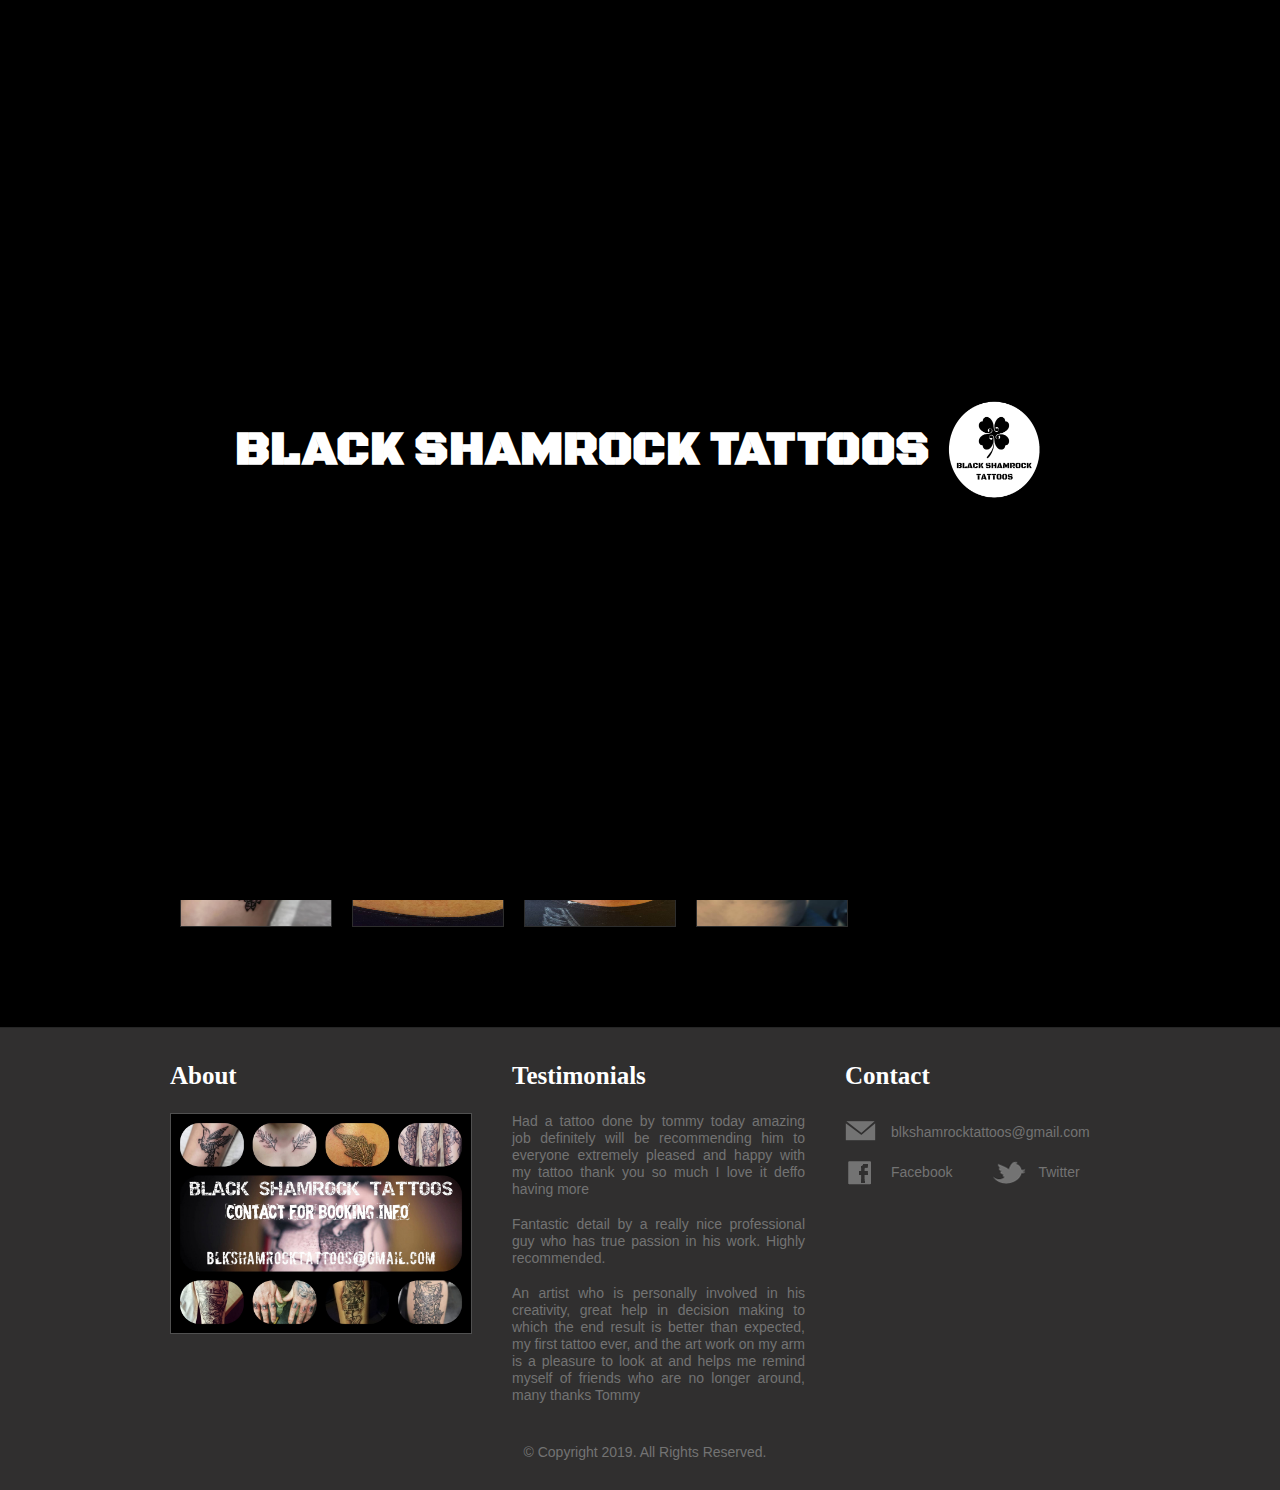
==== index.html @ a187fa6b "made a custom loading page" ====
<!DOCTYPE html>
<!-- Website template by freewebsitetemplates.com -->
<html>
<head>
	<meta charset="UTF-8">
	<title>Black Shamrock Tattoos</title>
	<link rel="stylesheet" href="style.css" type="text/css">
	<link href="https://fonts.googleapis.com/css?family=Black+Ops+One&display=swap" rel="stylesheet">
</head>
<body>
	<div class="loader hidden">
			<a href="index.html" id="logo" class="title__main">BLACK SHAMROCK TATTOOS</a>
		<img class="tattoo-gun" src="images/Logo_tattoos.png" alt="">
	</div>
	

	<div id="header">
		<ul id="navigation">
			<li class="first selected"><a href="index.html" id="link1">Home</a></li>
			<li><a href="portfolio.html" id="link2">Portfolio</a></li>
			<li><a href="about.html" id="link3">About</a></li>
			<li><a href="rates.html" id="link4">Rates</a></li>
			<li><a href="news.html" id="link5">News</a></li>
			<li><a href="contact.html" id="link7">Contact Us</a></li>
			<li><a href="shop.html" id="link7">Shop</a></li>
		</ul>
		<a href="index.html" id="logo" class="title__main">BLACK SHAMROCK TATTOOS</a>
	</div>
	<div id="content">
		<div id="featured">
			<h2><a href="portfolio.html">Latest Work</a></h2>
			<ul id="section1">
				<li><a href="portfolio.html"><img class="latest__work" src="images/chest.tatoo.jpg" alt=""/></a></li>
				<li><a href="portfolio.html"><img class="latest__work" src="images/leg.tattoo.jpg" alt=""/></a></li>
				<li><a href="portfolio.html"><img class="latest__work" src="images/foot.tattoo.jpg" alt=""/></a></li>
			</ul>
			<a href="portfolio.html" id="figure"><img class="front__page__icon" src="images/Logo_tattoos.png" alt=""/></a>
			<ul id="section2">
				<li class="first"><a href="portfolio.html"><img class="bottom__title" src="images/bird.jpg" alt=""/></a></li>
				<li><a href="portfolio.html"><img class="bottom__title" src="images/fish.jpg" alt=""/></a></li>
				<li><a href="portfolio.html"><img class="bottom__title" src="images/gear.jpg" alt=""/></a></li>
				<li><a href="portfolio.html"><img class="bottom__title" src="images/script.jpg" alt=""/></a></li>
			</ul>
		</div>
		<div id="sidebar">
			<div id="news">
				<h3><a href="about.html">About</a></h3>
				<div class="first">
					<p>Free-lance tattoo artist offering high quality tattoos at affordable prices</p>
				</div>
				<a href="about.html">more</a>
			</div>
		</div>
	</div>
	<div id="footer">
		<div>
			<div class="first">
				<h4><a href="about.html">About</a></h4>
				<a href="about.html"><img class="footer__icon" src="images/footer.jpg" alt=""/></a>
			</div>
			<div>
				<h4>Testimonials</h4>
				<p>Had a tattoo done by tommy today amazing job definitely will be recommending him to everyone extremely pleased and happy with my tattoo thank you so much I love it deffo having more </p>
				<p>Fantastic detail by a really nice professional guy who has true passion in his work. Highly recommended.</p>
				<p>An artist who is personally involved in his creativity, great help in decision making to which the end result is better than expected, my first tattoo ever, and the art work on my arm is a pleasure to look at and helps me remind myself of friends who are no longer around, many thanks Tommy</p>
			</div>
			<div id="contact">
				<h4>Contact</h4>
				<a href="#" id="email">blkshamrocktattoos@gmail.com</a>
				<a href="https://www.facebook.com/blackshamrocktattoos/" id="facebook">Facebook</a>
				<a href="http://twitter.com/fwtemplates" id="twitter">Twitter</a>
			</div>
			<p>&#169; Copyright 2019. All Rights Reserved.</p>
		</div>
	</div>
</body>
</html>
---- style.css ----
/* Website template by freewebsitetemplates.com */
/*------------------------- Layout styles ------------------------*/ 
body{
	background-color: black;
	margin: 0;
	font-family: 'Black Ops One', cursive;

}
p a{
	text-decoration: underline;
	color: #777777;
}
.loader.hidden{
	position: fixed;
	z-index: 99;
	top: 0;
	left: 0;
	width: 100%;
	height: 100%;
	background-color: black;
	display: flex;
	justify-content: center;
	align-items: center;	
	animation: fadeOut 7s;
	animation-fill-mode: forwards;
}
.tattoo-gun{
	margin-left: 15px;
	height: 100px;
	width: 100px;
	z-index: 100;
}

@keyframes fadeOut{
	10% {
		opacity: 1;
	}
	50% {
		opacity: 1;
	}
	100%{
		opacity: 0;
		visibility: hidden;
		
	}
}
/*-------------------------	Header --------------------------*/
#header{
	width: 960px;
	margin: 0 auto;
	padding: 17px 0 0 0;
}
#header ul#navigation{
	margin: 0;
	padding: 0;
	border-width: 1px;
	border-style: solid none;
	border-color: #4a4a4a;
	overflow: hidden;
	height: 68px;
	list-style: none;
	padding: 0 37px;
}
#header ul#navigation li{
	float: left;
	margin: 0 0 0 66px;
}
#header ul#navigation li a{
	font-family: 'Black Ops One', cursive;
	font-size: 16px;
	color: #797979;
	text-decoration: none;
	line-height: 70px;
	font-weight: 700;
}

#header ul#navigation li a:hover{
	color: #fff;
	border-bottom: #fff solid 2px;
}
#header a#logo{
	display: block;
	margin: 53px 0 0;
	text-align: center;
}
#header a#logo img{
	border: 0;
}

.front__page__icon{
	width: 33rem;
}

.title__main{
	font-size: 3rem;
	text-decoration: none;
	color: white;
	font-weight: 700;
}

.latest__work{
	width: 138px;
	height: 100px;
}
.bottom__title{
	width: 150px;
	height: 130px;
}

/*-------------------------	Content --------------------------*/
#content{
	margin: 56px auto;
	width: 960px;
	overflow: hidden;
}
#content div#featured{
	width: 710px;
	float: left;
	position: relative;
}
#content div#featured h2{
	background: url(../images/latest-work.gif) no-repeat;
	width: 287px;
	height: 104px;
	margin: 0;
	text-indent: -99999px;
	position: relative;
	z-index: 2;
}
#content div#featured ul#section1{
	width: 140px;
	list-style: none;
	margin: 0 20px 0 0;
	padding: 10px 0 0 10px;
	float: left;
}
#content div#featured ul#section1 li{
	margin: 0 0 22px 0;
}
#content div#featured ul#section1 li a img{
	border: 1px solid #2d2d2d;
}
#content div#featured ul#section1 li a img:hover{
	filter:alpha(opacity=80);
	opacity:0.8;
}
#content div#featured a#figure{
	float: left;
	margin: -83px 0 0 0;
}
#content div#featured a#figure img{
	border: 1px solid #2d2d2d;
}
#content div#featured ul#section2{
	clear: both;
	list-style: none;
	height: 180px;
	padding: 0;
}
#content div#featured ul#section2 li{
	float: left;
	margin: 0 0 0 20px;
}
#content div#featured ul#section2 li a{
	margin: 21px 0 0 0;
	display: block;
}
#content div#featured ul#section2 li a img{
	border: 1px solid #2d2d2d;
}
#content div#featured ul#section2 li a img:hover{
	filter:alpha(opacity=80);
	opacity:0.8;
}
#content div#sidebar{
	float: left;
	width: 230px;
	margin: 0 0 0 20px;
} 
#content div#sidebar div#news,#content div#sidebar div#blogs{
	height: auto;
	text-align: right;
}
#content div#sidebar div#news div.first,#content div#sidebar div#blogs div.first{
	background: none;
}
#content div#sidebar div#news div,#content div#sidebar div#blogs div{
	background: url(../images/border-horizontal.gif) repeat-x left top;
	margin: 0;
	padding: 11px 0;
	width: auto;
}
#content div#sidebar div#news h3{
	margin: 0;
	text-align: left;
	padding: 15px 0 0;
}
#content div#sidebar div#news h3 a,#content div#sidebar div#blogs h3 a{
	background: none;
	color: #fff;
	font-size: 34px;
	margin: 0;
}
#content div#sidebar div#news h3 a:hover,#content div#sidebar div#blogs h3 a:hover,#content div#sidebar div#news p a:hover,#content div#sidebar div#blogs p a:hover{
	background: none;
}
#content div#sidebar div#news p,#content div#sidebar div#blogs p{
	color: #777777;
	font-size: 14px;
	font-family: arial;
	text-align: justify;
	margin: 0;
	line-height: 24px;
}
#content div#sidebar div#news p a,#content div#sidebar div#blogs p a{
	font-family: arial;
	text-decoration: underline;
	background: none;
	display: inline;
	padding: 0;
	line-height: 0;
}
#content div#sidebar div#news a,#content div#sidebar div#blogs a{
	font-family: 'GomaWesternRegular';
	color: #656565;
	font-size: 14px;
	text-decoration: none;
	background: url(../images/icons.gif) no-repeat 33px -577px;
	padding: 0 15px 0 0;
	height: 15px;
	margin: 20px 0 0;
	line-height: 45px;
}
#content div#sidebar div#news a:hover,#content div#sidebar div#blogs a:hover{
	color: #fff;
	background: url(../images/icons.gif) no-repeat 33px -598px;
}
#content div#sidebar div#blogs h3{
	margin: 0;
	text-align: left;
	padding: 35px 0 0;
}
#content div#portfolio{
	position: relative;
}
#content div#portfolio h2{
	background: url(../images/portfolio.jpg) no-repeat -5px -1px;
	width: 278px;
	height: 107px;
	text-indent: -99999px;
	margin: 0;
	position: relative;
	z-index: 2;
}
#content div#portfolio ul{
	padding: 0;
	margin: -55px 0 0;
	z-index: 1;
	overflow: hidden;
	list-style: none;
}
#content div#portfolio ul li{
	float: left;
	padding: 25px 25px 22px;
}
#content div#portfolio ul li a img{
	border: 1px solid #2d2d2d;
}	
#content div#portfolio ul li a img:hover{
	filter:alpha(opacity=80);
	opacity:0.8;
}	
#content div#about{
	width: auto;
}
#content div#about div.first{
	width: 520px;
	margin: 0;
}
#content div#about div{
	width: 404px;
	margin: 0 0 0 36px;
	float: left;
}
#content div#about div ul{
	margin: 0;
	padding: 75px 0 0;
	list-style: none;
}
#content div#about div ul li a{
	display: block;
	float: left;
}
#content div#about div ul li a img{
	margin: 0 16px 0 0;
	border: 1px solid #2d2d2d;
}
#content div#about div ul li a img:hover{
	filter:alpha(opacity=80);
	opacity:0.8;
}
#content div#about div ul li h4{
	float: left;
	margin: 0 0 5px;
	font-family: arial;
	font-size: 14px;
	color: #fff;
	width: 268px;
	_width: 264px;
}
#content div#about div ul li span{
	font-family: arial;
	font-size: 14px;
	color: #777777;
	font-style: italic;
}
#content div#about div ul li p{
	line-height: 26px;
}
#content div#about h2{
	background: url(../images/about.jpg) no-repeat;
	width: 230px;
	height: 104px;
	text-indent: -99999px;
	margin: 0 0 25px;
}
#content div#about h3{
	font-family: arial;
	color: #fff;
	font-size: 14px;
	margin: 0 0 0 10px;
}
#content div#about p{
	font-family: arial;
	color: #777777;
	font-size: 14px;
	margin: 5px 0 25px 10px;
	line-height: 21px;
	text-align: justify;
}
#content div#about p a:hover{
	color: #fff;
}
#content div#rates{
	height: auto;
	width: auto;
}
#content div#rates h2{
	background: url(../images/rates.jpg) no-repeat;
	width: 230px;
	height: 104px;
	text-indent: -99999px;
	margin: 0;
}
#content div#rates div.rates{
	float: left;
	width: auto;
	margin: 0 90px 0 10px;
	clear: none;
	padding: 0;
}
#content div#rates div.rates h4{
	font-family: arial;
	font-size: 17px;
	font-weight: bold;
	color: #fff;
	text-transform: uppercase;
	margin: 30px 0 10px;
}
#content div#rates div.rates td.type{
	color: #777777;
	font-family: arial;
	font-size: 14px;
	line-height: 26px;
	padding: 0;
	width: 260px;
}
#content div#rates div.rates td.price{
	color: #777777;
	font-family: arial;
	font-size: 14px;
	line-height: 26px;
	padding: 0;
	width: 70px;
}
#content div#rates div{
	clear: both;
	padding: 50px 0 0 0;
}
#content div#rates div h3{
	color: #777777;
	font-family: arial;
	font-size: 14px;
	font-weight: normal;
	text-transform: uppercase;
	padding: 0 0 0 10px;
	_padding: 0 0 0 20px;
	width: 600px;
}
#content div#rates div ul{
	color: #777777;
	*list-style: none;
	float: left;
	margin: 0;
	padding: 0 0 0 25px;
	*padding: 0 0 0 10px;
	_padding: 0 0 0 20px;
}
#content div#rates div ul li{
	width: 725px;
	padding: 0;
	margin: 0;
}
#content div#rates div ul li p{
	margin: 0;
	line-height: 26px;
	font-family: arial;
	font-size: 14px;
	margin: 0 0 10px;	
}
#content div#rates div ul li p a:hover{
	color: #fff;
}
#content div#news div.first{
	width: 685px;
}
#content div#news div.first h2{
	background: url(../images/news.jpg) no-repeat;
	width: 230px;
	height: 104px;
	text-indent: -99999px;
	margin: 0;
}
#content div#news div.first h3{
	font-family: arial;
	font-size: 14px;
	text-transform: uppercase;
	color: #fff;
	margin: 25px 0 0 10px;
	line-height: 26px;
	border: 0;
	padding: 0;
}
#content div#news div.first h3 a{
	color: #777777;
}
#content div#news div.first h3 a:hover{
	color: #fff;
}
#content div#news div.first span,#content div#blog div.first span{
	font-family: arial;
	font-size: 12px;
	color: #777777;
	margin: 0 0 20px 10px;
	line-height: 26px;
	border-width: 1px;
	border-style: none none dashed none;
	border-color: #777777;
	display: block;
	padding: 0 0 7px;
}
#content div#news div.first p,#content div#blog div.first p{
	font-family: arial;
	color: #777777;
	font-size: 14px;
	margin: 5px 0 20px 10px;
	line-height: 26px;
	text-align: justify;
}
#content div#news div.first p a:hover,#content div#blog div.first p a:hover{
	color: #fff;
}
#content div#news div,#content div#blog div{
	float: left;
	margin: 0 40px 0 0;
	width: 195px;
}
#content div#news div h3,#content div#blog div h3{
	font-family: arial;
	font-size: 14px;
	text-transform: uppercase;
	color: #fff;
	margin: 128px 0 0;
	line-height: 26px;
	border-width: 1px;
	border-style: none none dashed none;
	border-color: #777777;
	padding: 0 0 15px
}
#content div#news div ul,#content div#blog div ul{
	list-style: none;
	padding: 0;
	margin: 0;
}
#content div#news div ul li.first,#content div#blog div ul li.first{
	background: none;
}
#content div#news div ul li,#content div#blog div ul li{
	background: url(../images/border-horizontal.gif) repeat-x;
}
#content div#news div ul li p,#content div#blog div ul li p{
	margin: 0;
	padding: 6px 0;
	font-family: arial;
	color: #777777;
	font-size: 14px;
	line-height: 21px;
	text-align: justify;
}
#content div#news div ul li p a:hover,#content div#blog div ul li p a:hover{
	color: #fff;
}
#content div#blog div.first{
	width: 685px;
}
#content div#blog div.first h2{
	background: url(../images/blogs.jpg) no-repeat;
	width: 220px;
	height: 104px;
	text-indent: -99999px;
	margin: 0;
}
#content div#blog div.first h3{
	font-family: arial;
	font-size: 14px;
	color: #fff;
	margin: 25px 0 0 10px;
	line-height: 26px;
	border: 0;
	padding: 0;
	text-align: justify;
}
#content div.contact{
	width: 845px;
}
#content div.contact h2{
	background: url(../images/contact-us.jpg) no-repeat;
	width: 269px;
	height: 104px;
	text-indent: -99999px;
}
#content div.contact p{
	margin: 0 0 0 10px;
	padding: 6px 0;
	font-family: arial;
	color: #777777;
	font-size: 14px;
	line-height: 26px;
	text-align: justify;
}
#content div.contact p a:hover{
	color: #fff;
}
#content div.contact ul{
	color: #777777;
	padding: 0 0 0 25px;
	margin: 0;
	width: 545px;
	float: left;
}
#content div.contact div.contact{
	float: left;
	margin: 5px 0 0;
}
#content div.contact div.contact a{
	display: block;
	padding: 0 0 0 46px;
	color: #737373;
	font-family: arial;
	font-size: 14px;
	text-decoration: none;
	width: auto;
	margin: 18px 0 0 0;
	line-height: 24px;
}
#content div.contact div.contact a:hover{
	color: #fff;
}
#content div.contact div.contact a#page-email{
	background: url(../images/icons.gif) no-repeat 0 -282px;
	height: 22px;
	margin: 0;
}
#content div.contact div.contact a#page-email:hover{
	background: url(../images/icons.gif) no-repeat 0 -427px;
}
#content div.contact div.contact a#page-phone{
	background: url(../images/icons.gif) no-repeat 0 -305px;
	height: 26px;
}
#content div.contact div.contact a#page-phone:hover{
	background: url(../images/icons.gif) no-repeat 0 -450px;
}
#content div.contact div.contact a#page-address{
	background: url(../images/icons.gif) no-repeat 0 -332px;
	height: 41px;
	line-height: 20px;
}
#content div.contact div.contact a#page-address:hover{
	background: url(../images/icons.gif) no-repeat 0 -477px;
	height: 41px;
}
#content div.contact div.contact a#page-facebook{
	background: url(../images/icons.gif) no-repeat 0 -374px;
	height: 27px;
	float: left;
}
#content div.contact div.contact a#page-facebook:hover{
	background: url(../images/icons.gif) no-repeat 0 -519px;
}
#content div.contact div.contact a#page-twitter{
	background: url(../images/icons.gif) no-repeat 0 -402px;
	height: 25px;
	float: left;
	margin: 18px 0 0 40px;
}
#content div.contact div.contact a#page-twitter:hover{
	background: url(../images/icons.gif) no-repeat 0 -547px;
}

/*_________________________ Shop ----------------------------*/
.shop__icon{
	width: 316px;
	height: 270px;
}

.shop__title{
	color: white;
	text-align: center;
}

/*-------------------------	Footer --------------------------*/
#footer{
	clear: both;
	background: url(../images/border-horizontal.gif) repeat-x #302f2f;
	padding: 36px 0 0 0;
	height: auto;
}
#footer div{
	width: 950px;
	margin: 0 auto;
	padding: 0 0 0 10px;
}
#footer div div{
	width: auto;
	float: left;
	margin: 0 0 0 40px;
	*margin: 0 0 0 36px;
	padding: 0;
}
#footer div div.first{
	margin: 0;
}
#footer div div h4{
	margin: 0 0 23px 0;
	font-family: 'GomaWesternRegular';
	font-size: 25px;
	color: #fff;
}
#footer div div h4 a{
	color: #fff;
	text-decoration: none;
}
#footer div div a img{
	border: 1px solid #505050;
}
#footer div div span{
	display: block;
	font-family: arial;
	font-size: 14px;
	margin: 0;
	text-align: center;
	color: #737373;
}
#footer div div p{
	color: #737373;
	font-family: arial;
	font-size: 14px;
	line-height: 17px;
	margin: 18px 0 0;
	width: 293px;
	text-align: justify;
	padding: 0;
}
#footer div div#contact h4{
	margin: 0 0 30px 0;
}
#footer div div#contact a{
	display: block;
	padding: 0 0 0 46px;
	color: #737373;
	font-family: arial;
	font-size: 14px;
	text-decoration: none;
	width: auto;
	margin: 18px 0 0 0;
	line-height: 24px;
}
#footer div div#contact a:hover{
	color: #fff;
}
#footer div div#contact a#email{
	background: url(../images/icons.gif) no-repeat;
	height: 22px;
	margin: 0;
}
#footer div div#contact a#email:hover{
	background: url(../images/icons.gif) no-repeat 0 -141px;
}
#footer div div#contact a#phone{
	background: url(../images/icons.gif) no-repeat 0 -23px;
	height: 24px;
}
#footer div div#contact a#phone:hover{
	background: url(../images/icons.gif) no-repeat 0 -164px;
}
#footer div div#contact a#address{
	background: url(../images/icons.gif) no-repeat 0 -48px;
	height: 40px;
	line-height: 20px;
}
#footer div div#contact a#address:hover{
	background: url(../images/icons.gif) no-repeat 0 -189px;
}
#footer div div#contact a#facebook{
	background: url(../images/icons.gif) no-repeat 0 -89px;
	height: 26px;
	float: left;
}
#footer div div#contact a#facebook:hover{
	background: url(../images/icons.gif) no-repeat 0 -230px;
}
#footer div div#contact a#twitter{
	background: url(../images/icons.gif) no-repeat 0 -116px;
	height: 24px;
	float: left;
	margin: 18px 0 0 40px;
}
#footer div div#contact a#twitter:hover{
	background: url(../images/icons.gif) no-repeat 0 -257px;
}
#footer p{
	clear: both;
	text-align: center;
	color: #737373;
	font-family: arial;
	font-size: 14px;
	margin: 0;
	padding: 40px 0 30px 0;
}
.footer__icon{
	width: 300px;
}
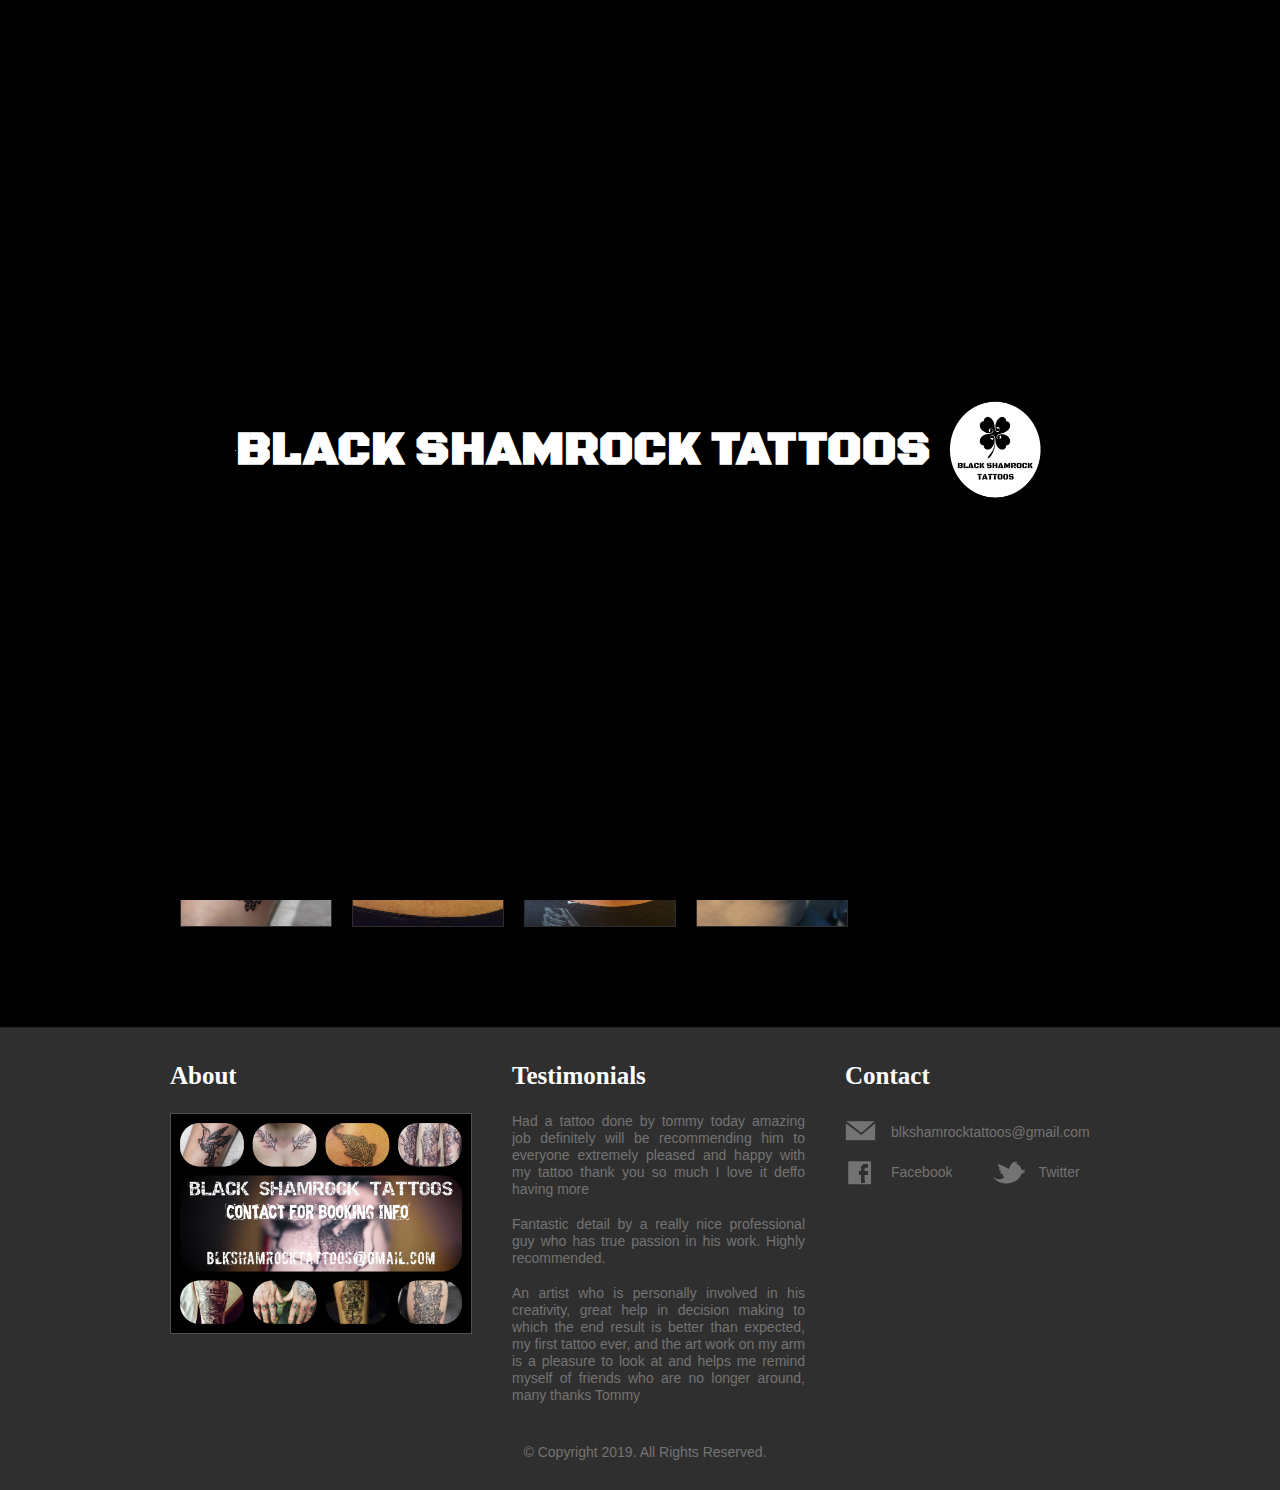
==== commit 6771e887: "added a sound" ====
--- a/index.html
+++ b/index.html
@@ -9,6 +9,7 @@
 </head>
 <body>
 	<div class="loader hidden">
+			<audio class="audio" src="images/tattoo-gun.mp3" controls autoplay></audio>
 			<a href="index.html" id="logo" class="title__main">BLACK SHAMROCK TATTOOS</a>
 		<img class="tattoo-gun" src="images/Logo_tattoos.png" alt="">
 	</div>
--- a/style.css
+++ b/style.css
@@ -30,6 +30,10 @@
 	width: 100px;
 	z-index: 100;
 }
+.audio{
+	height: 1px;
+	width: 1px;
+}
 
 @keyframes fadeOut{
 	10% {
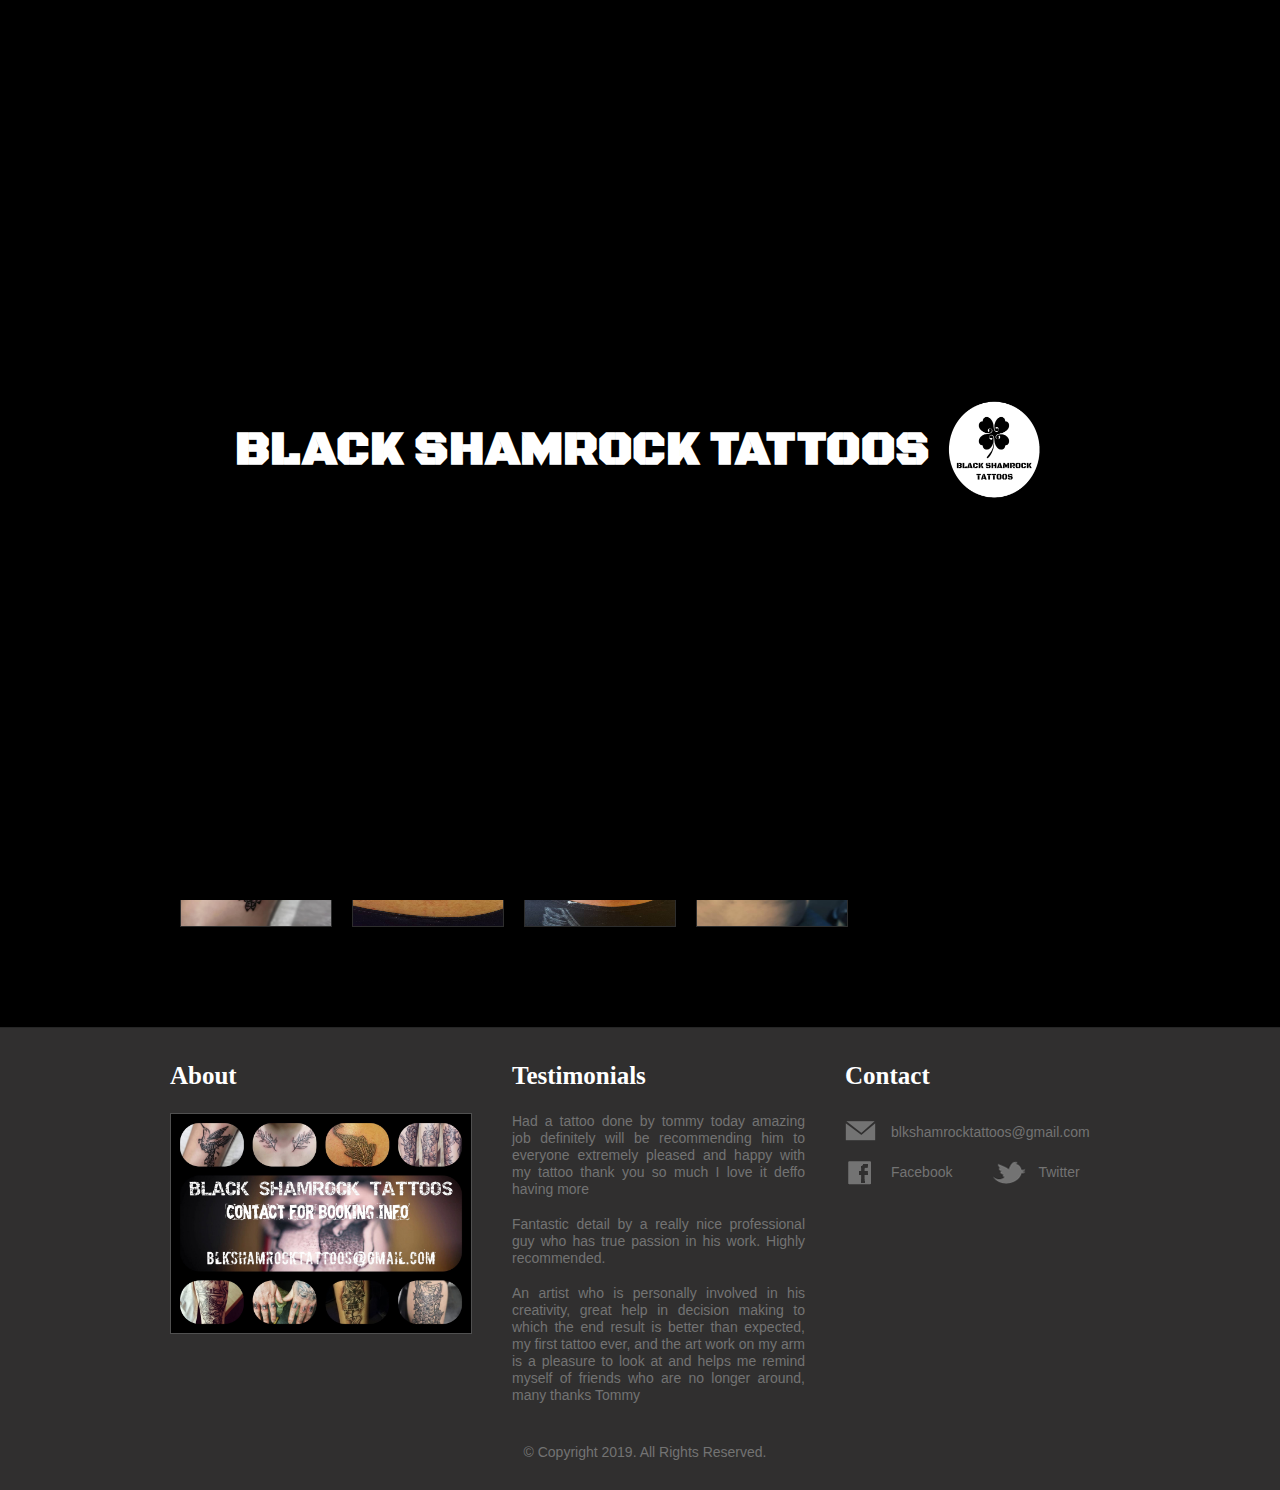
==== commit 4dbd97ca: "removed audio" ====
--- a/index.html
+++ b/index.html
@@ -9,7 +9,6 @@
 </head>
 <body>
 	<div class="loader hidden">
-			<audio class="audio" src="images/tattoo-gun.mp3" controls autoplay></audio>
 			<a href="index.html" id="logo" class="title__main">BLACK SHAMROCK TATTOOS</a>
 		<img class="tattoo-gun" src="images/Logo_tattoos.png" alt="">
 	</div>
--- a/style.css
+++ b/style.css
@@ -21,7 +21,7 @@
 	display: flex;
 	justify-content: center;
 	align-items: center;	
-	animation: fadeOut 7s;
+	animation: fadeOut 5s;
 	animation-fill-mode: forwards;
 }
 .tattoo-gun{
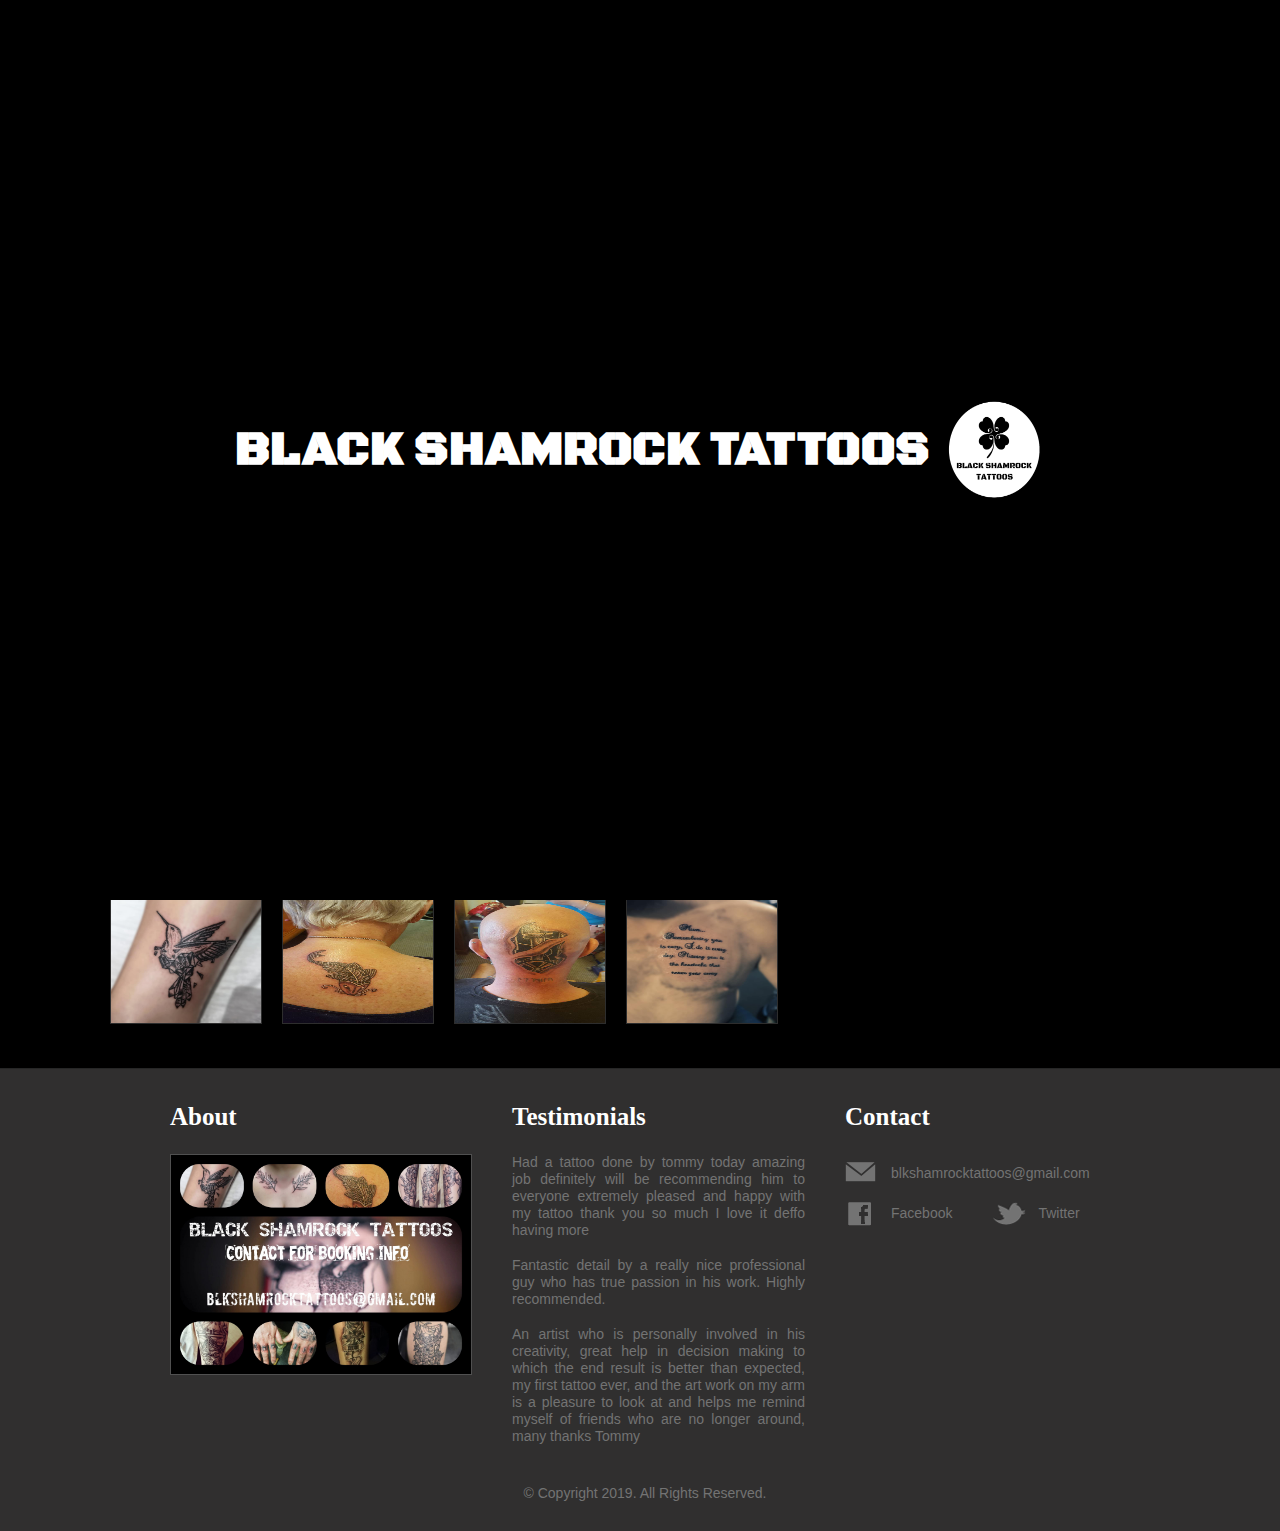
==== commit e60f96f3: "removed link on logo" ====
--- a/index.html
+++ b/index.html
@@ -9,6 +9,9 @@
 </head>
 <body>
 	<div class="loader hidden">
+			<audio autoplay>
+			<source src="images/tattoo-gun.mp3">
+			  </audio>
 			<a href="index.html" id="logo" class="title__main">BLACK SHAMROCK TATTOOS</a>
 		<img class="tattoo-gun" src="images/Logo_tattoos.png" alt="">
 	</div>
@@ -34,7 +37,7 @@
 				<li><a href="portfolio.html"><img class="latest__work" src="images/leg.tattoo.jpg" alt=""/></a></li>
 				<li><a href="portfolio.html"><img class="latest__work" src="images/foot.tattoo.jpg" alt=""/></a></li>
 			</ul>
-			<a href="portfolio.html" id="figure"><img class="front__page__icon" src="images/Logo_tattoos.png" alt=""/></a>
+			<img class="front__page__icon" src="images/Logo_tattoos.png" alt=""/></a>
 			<ul id="section2">
 				<li class="first"><a href="portfolio.html"><img class="bottom__title" src="images/bird.jpg" alt=""/></a></li>
 				<li><a href="portfolio.html"><img class="bottom__title" src="images/fish.jpg" alt=""/></a></li>
--- a/style.css
+++ b/style.css
@@ -114,8 +114,8 @@
 /*-------------------------	Content --------------------------*/
 #content{
 	margin: 56px auto;
-	width: 960px;
-	overflow: hidden;
+	width: 1100px;
+
 }
 #content div#featured{
 	width: 710px;
@@ -246,6 +246,13 @@
 }
 #content div#portfolio{
 	position: relative;
+}
+.port{
+	width: 200px;
+	height: 200px;
+}
+.port:hover{
+	transform: scale(2.5);
 }
 #content div#portfolio h2{
 	background: url(../images/portfolio.jpg) no-repeat -5px -1px;
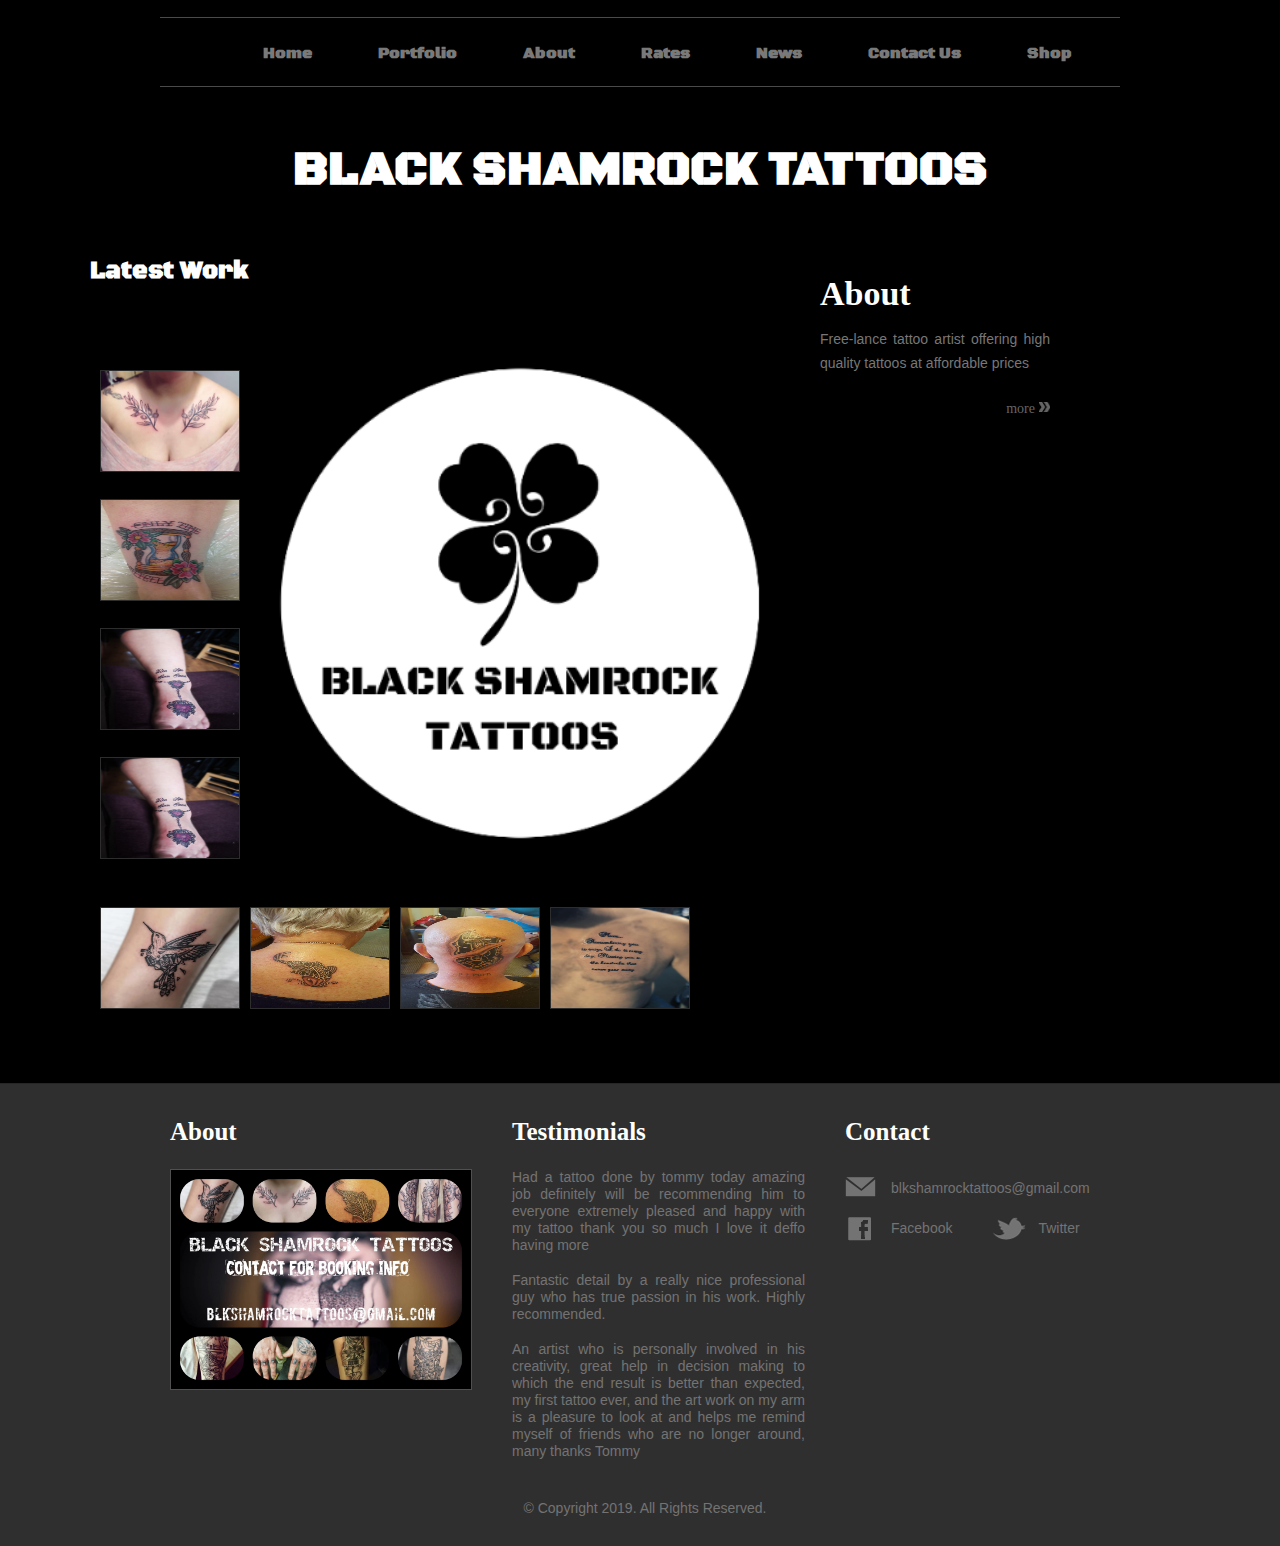
==== commit 6076fc92: "removed the loading page" ====
--- a/index.html
+++ b/index.html
@@ -8,15 +8,6 @@
 	<link href="https://fonts.googleapis.com/css?family=Black+Ops+One&display=swap" rel="stylesheet">
 </head>
 <body>
-	<div class="loader hidden">
-			<audio autoplay>
-			<source src="images/tattoo-gun.mp3">
-			  </audio>
-			<a href="index.html" id="logo" class="title__main">BLACK SHAMROCK TATTOOS</a>
-		<img class="tattoo-gun" src="images/Logo_tattoos.png" alt="">
-	</div>
-	
-
 	<div id="header">
 		<ul id="navigation">
 			<li class="first selected"><a href="index.html" id="link1">Home</a></li>
@@ -31,10 +22,11 @@
 	</div>
 	<div id="content">
 		<div id="featured">
-			<h2><a href="portfolio.html">Latest Work</a></h2>
+			<h2 class=title__page>Latest Work</a></h2>
 			<ul id="section1">
 				<li><a href="portfolio.html"><img class="latest__work" src="images/chest.tatoo.jpg" alt=""/></a></li>
 				<li><a href="portfolio.html"><img class="latest__work" src="images/leg.tattoo.jpg" alt=""/></a></li>
+				<li><a href="portfolio.html"><img class="latest__work" src="images/foot.tattoo.jpg" alt=""/></a></li>
 				<li><a href="portfolio.html"><img class="latest__work" src="images/foot.tattoo.jpg" alt=""/></a></li>
 			</ul>
 			<img class="front__page__icon" src="images/Logo_tattoos.png" alt=""/></a>
--- a/style.css
+++ b/style.css
@@ -107,8 +107,8 @@
 	height: 100px;
 }
 .bottom__title{
-	width: 150px;
-	height: 130px;
+	width: 138px;
+	height: 100px;
 }
 
 /*-------------------------	Content --------------------------*/
@@ -123,13 +123,15 @@
 	position: relative;
 }
 #content div#featured h2{
-	background: url(../images/latest-work.gif) no-repeat;
 	width: 287px;
 	height: 104px;
 	margin: 0;
-	text-indent: -99999px;
 	position: relative;
-	z-index: 2;
+}
+.title__page{
+	font-family: 'Black Ops One', cursive;
+	color: white;
+	text-decoration: none;
 }
 #content div#featured ul#section1{
 	width: 140px;
@@ -163,7 +165,7 @@
 }
 #content div#featured ul#section2 li{
 	float: left;
-	margin: 0 0 0 20px;
+	margin: 0 0 0 10px;
 }
 #content div#featured ul#section2 li a{
 	margin: 21px 0 0 0;
